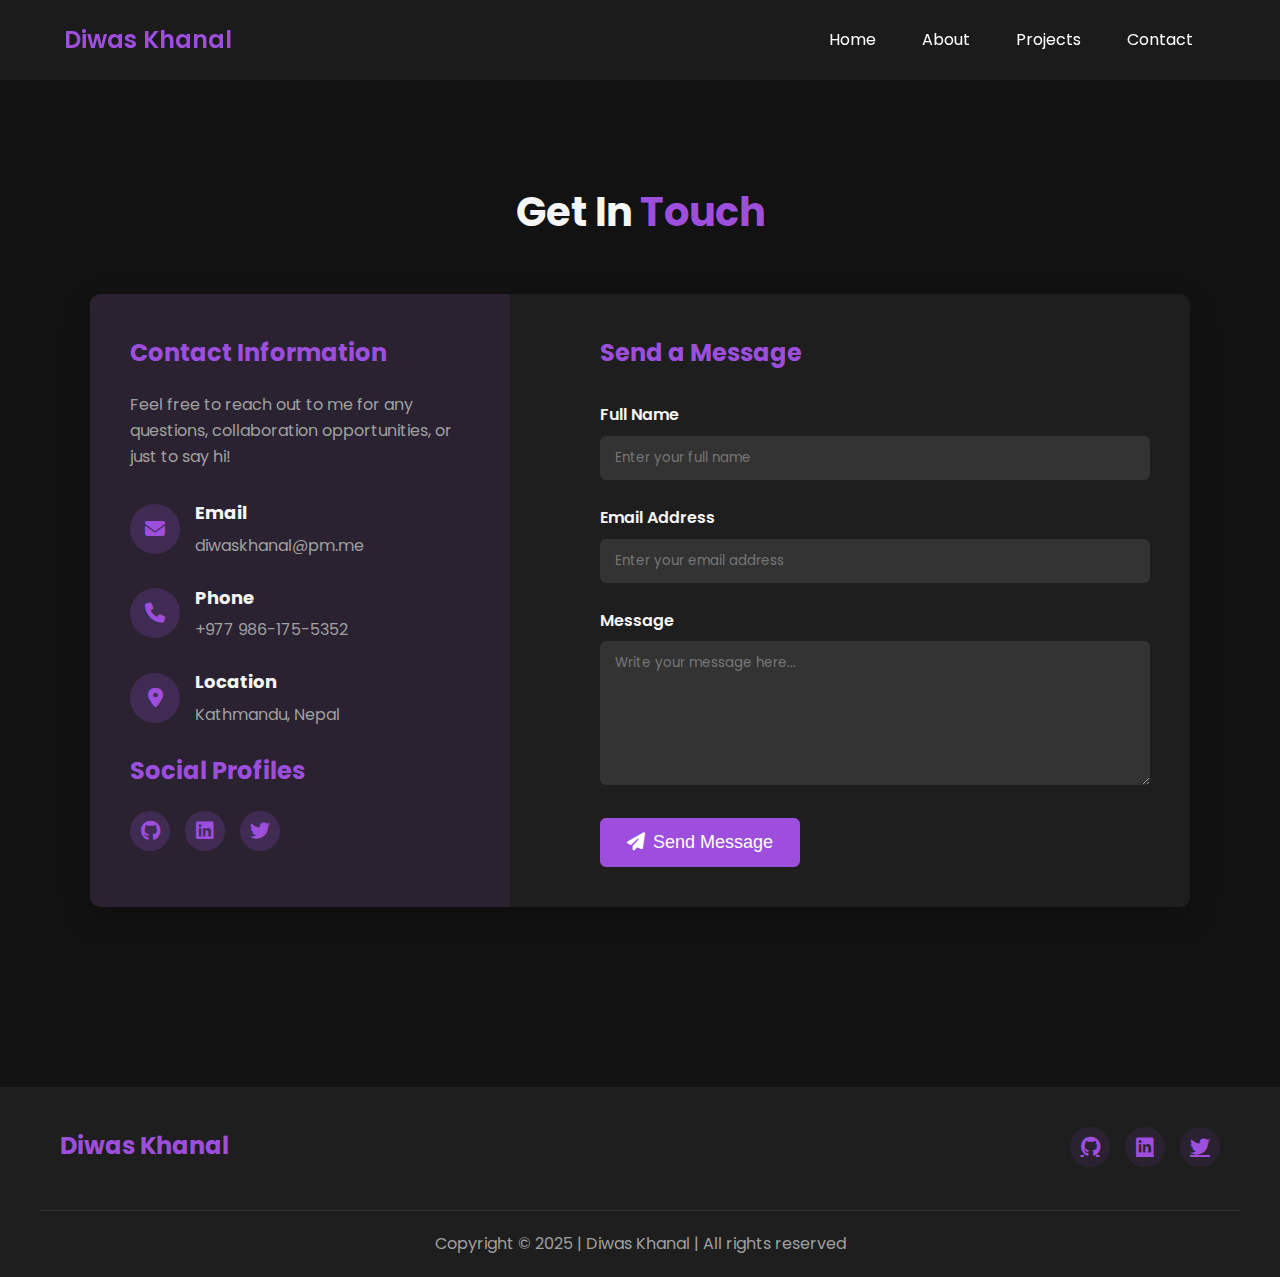
==== contact.html @ 44cfd678 "Add files via upload" ====
<!DOCTYPE html>
<html lang="en">
  <head>
    <meta charset="UTF-8" />
    <meta name="viewport" content="width=device-width, initial-scale=1.0" />
    <title>Contact | Diwas Khanal</title>
    <link rel="preconnect" href="https://fonts.googleapis.com" />
    <link rel="preconnect" href="https://fonts.gstatic.com" crossorigin />
    <link
      href="https://fonts.googleapis.com/css2?family=Poppins:wght@400;600;700&display=swap"
      rel="stylesheet"
    />
    <link rel="stylesheet" href="style.css">
    <link rel="stylesheet" href="https://cdnjs.cloudflare.com/ajax/libs/font-awesome/6.3.0/css/all.min.css">
  </head>
  <body>
    <header>
      <nav>
        <div class="left"><a href="index.html">Diwas Khanal</a></div>
        <div class="right">
            <ul>
                <li><a href="index.html">Home</a></li>
                <li><a href="about.html">About</a></li>
                <li><a href="projects.html">Projects</a></li>
                <li><a href="contact.html">Contact</a></li>
            </ul>
        </div>
      </nav>
    </header>

    <main>
        <section class="contactSection">
            <h1>Get In <span class="text-purple">Touch</span></h1>
            
            <div class="contact-container">
                <div class="contact-info">
                    <h2>Contact Information</h2>
                    <p>Feel free to reach out to me for any questions, collaboration opportunities, or just to say hi!</p>
                    
                    <div class="info-item">
                        <div class="info-icon">
                            <i class="fas fa-envelope"></i>
                        </div>
                        <div class="info-text">
                            <h3>Email</h3>
                            <p>diwaskhanal@pm.me</p>
                        </div>
                    </div>
                    
                    <div class="info-item">
                        <div class="info-icon">
                            <i class="fas fa-phone"></i>
                        </div>
                        <div class="info-text">
                            <h3>Phone</h3>
                            <p>+977 986-175-5352</p>
                        </div>
                    </div>
                    
                    <div class="info-item">
                        <div class="info-icon">
                            <i class="fas fa-map-marker-alt"></i>
                        </div>
                        <div class="info-text">
                            <h3>Location</h3>
                            <p>Kathmandu, Nepal</p>
                        </div>
                    </div>
                    
                    <h2>Social Profiles</h2>
                    <div class="social-links">
                        <a href="https://github.com/diwaskhanal" target="_blank" class="social-link">
                            <i class="fab fa-github"></i>
                        </a>
                        <a href="https://www.linkedin.com/in/diwaskhanal/" target="_blank" class="social-link">
                            <i class="fab fa-linkedin"></i>
                        </a>
                        <a href="https://twitter.com" target="_blank" class="social-link">
                            <i class="fab fa-twitter"></i>
                        </a>
                    </div>
                </div>
                
                <div class="contact-form">
                    <h2>Send a Message</h2>
                    <form id="contactForm">
                        <div class="form-group">
                            <label for="fullName">Full Name</label>
                            <input type="text" id="fullName" name="fullName" required placeholder="Enter your full name">
                        </div>
                        
                        <div class="form-group">
                            <label for="email">Email Address</label>
                            <input type="email" id="email" name="email" required placeholder="Enter your email address">
                        </div>
                        
                        <div class="form-group">
                            <label for="message">Message</label>
                            <textarea id="message" name="message" rows="6" required placeholder="Write your message here..."></textarea>
                        </div>
                        
                        <button type="submit" class="btn submit-btn"><i class="fas fa-paper-plane"></i> Send Message</button>
                    </form>
                </div>
            </div>
        </section>
    </main> 

    <footer>
        <div class="footer">
            <div class="footer-left">
                <h3>Diwas Khanal</h3>
            </div>
            
            <div class="footer-right">
                <div class="social-icons">
                    <a href="https://github.com/diwaskhanal" target="_blank"><i class="fab fa-github"></i></a>
                    <a href="https://www.linkedin.com/in/diwaskhanal/" target="_blank"><i class="fab fa-linkedin"></i></a>
                    <a href="https://twitter.com" target="_blank"><i class="fab fa-twitter"></i></a>
                </div>
            </div>
        </div>
        
        <div class="footer-rights">
           Copyright &copy; 2025 | Diwas Khanal | All rights reserved
        </div>
    </footer>

    <script>
        document.getElementById('contactForm').addEventListener('submit', function(event) {
            event.preventDefault();
            
            // Form validation and submission logic would go here
            alert('Thank you for your message! I will get back to you soon.');
            this.reset();
        });
    </script>
  </body>
</html>
---- style.css ----
* {
    margin: 0;
    padding: 0;
    box-sizing: border-box;
  }
  
  body {
    background-color: #121212;
    color: #f5f5f5;
    font-family: 'Poppins', sans-serif;
    line-height: 1.6;
    min-height: 100vh;
    display: flex;
    flex-direction: column;
  }
  
  main {
    flex: 1;
  }
  
  nav {
    display: flex;
    justify-content: space-between;
    align-items: center;
    height: 80px;
    background-color: rgba(30, 30, 30, 0.8);
    backdrop-filter: blur(10px);
    position: sticky;
    top: 0;
    z-index: 100;
    padding: 0 5%;
  }
  
  nav ul {
    display: flex;
    justify-content: center;
  }  
  
  nav ul li {
    list-style: none;
    margin: 0 23px;
  }
  
  nav ul li a {
    text-decoration: none;
    color: white;
    transition: all 0.3s ease;
  }
  
  nav ul li a:hover {
    color: #9d4edd;
    font-size: 1.01rem;
  }
  
  main hr {
    border: 0;
    background: #9d4edd;
    height: 2px;
    margin: 120px 0;
  }
  
  .left {
    font-size: 1.5rem;
    font-weight: 600;
  }
  
  .left a {
    color: #9d4edd;
    text-decoration: none;
  }
  
  .firstSection {
    display: flex;
    justify-content: space-around;
    align-items: center;
    margin: 100px 0;
    padding: 0 50px;
  }
  
  .firstSection > div {
    width: 40%;
  }
  
  .leftSection {
    font-size: 3rem;
  }
  
  .leftSection .buttons {
    padding: 60px 0;
    display: flex;
  }
  
  .btn {
    padding: 12px 24px;
    background-color: #9d4edd;
    color: white;
    border: 2px solid #9d4edd;
    border-radius: 6px;
    font-size: 18px;
    cursor: pointer;
    margin-right: 20px;
    transition: all 0.3s ease;
    min-width: 180px;
    text-align: center;
    display: flex;
    align-items: center;
    justify-content: center;
    text-decoration: none;
  }
  
  .btn i {
    margin-right: 8px;
  }
  
  .btn:hover {
    background-color: transparent;
    color: #9d4edd;
  }
  
  .rightSection img {
    width: 90%;
    border-radius: 10px;
    box-shadow: 0 10px 30px rgba(157, 78, 221, 0.3);
  }
  
  .text-purple {
    color: #9d4edd;
  }
  
  .text-gray {
    color: #a0a0a0;
  }
  
  #element {
    color: #9d4edd;
  }
  
  .secondSection {
    max-width: 90vw;
    margin: auto;
    padding-bottom: 60px;
  }
  
  .secondSection h1 {
    font-size: 2rem;
    margin-bottom: 40px;
  }
  
  .timeline-container {
    display: flex;
    justify-content: space-between;
    margin-top: 50px;
    position: relative;
  }
  
  .timeline-container::before {
    content: '';
    position: absolute;
    top: 50px;
    left: 0;
    width: 100%;
    height: 2px;
    background-color: #9d4edd;
  }
  
  .timeline-item {
    display: flex;
    flex-direction: column;
    align-items: center;
    width: 18%;
    position: relative;
  }
  
  .timeline-icon {
    width: 50px;
    height: 50px;
    border-radius: 50%;
    background-color: #1e1e1e;
    border: 2px solid #9d4edd;
    display: flex;
    justify-content: center;
    align-items: center;
    margin-bottom: 20px;
    position: relative;
    z-index: 2;
    color: #9d4edd;
    font-size: 1.25rem;
  }
  
  .timeline-icon img {
    width: 25px;
    height: 25px;
  }
  
  .timeline-content {
    text-align: center;
  }
  
  .timeline-title {
    font-weight: 600;
    font-size: 16px;
    margin-bottom: 5px;
  }
  
  .timeline-date {
    color: #a0a0a0;
    font-size: 14px;
  }
  
  /* About Page Styles */
  .aboutSection, .projectsSection, .contactSection {
    max-width: 1200px;
    margin: 100px auto;
    padding: 0 50px;
  }
  
  .aboutSection h1, .projectsSection h1, .contactSection h1 {
    font-size: 2.5rem;
    margin-bottom: 50px;
    text-align: center;
  }
  
  .about-container {
    display: flex;
    gap: 50px;
    align-items: flex-start;
  }
  
  @media (max-width: 768px) {
    .about-container {
      flex-direction: column;
    }
  }
  
  .about-image {
    flex: 1;
    min-width: 300px;
    max-width: 400px;
  }
  
  .about-image img {
    width: 100%;
    border-radius: 10px;
    box-shadow: 0 10px 30px rgba(157, 78, 221, 0.3);
  }
  
  .about-content {
    flex: 2;
  }
  
  .about-content h2 {
    color: #9d4edd;
    margin-top: 30px;
    margin-bottom: 15px;
  }
  
  .about-content p {
    margin-bottom: 20px;
  }
  
  .skills-container {
    margin: 20px 0 30px;
  }
  
  .skill-item {
    margin-bottom: 15px;
  }
  
  .skill-name {
    margin-bottom: 5px;
    font-weight: 600;
  }
  
  .skill-bar {
    height: 10px;
    background-color: #333;
    border-radius: 5px;
    overflow: hidden;
  }
  
  .skill-level {
    height: 100%;
    background-color: #9d4edd;
    border-radius: 5px;
  }
  
  .education-item {
    margin-bottom: 20px;
  }
  
  .education-item h3 {
    font-weight: 600;
    color: #f5f5f5;
  }
  
  .education-item p {
    color: #a0a0a0;
  }
  
  .about-content .buttons {
    display: flex;
    gap: 20px;
    margin-top: 30px;
    flex-wrap: wrap;
  }
  
  /* Projects Page Styles */
  .projects-container {
    display: grid;
    grid-template-columns: repeat(auto-fill, minmax(350px, 1fr));
    gap: 30px;
    margin-top: 50px;
  }
  
  .project-card {
    background-color: #1e1e1e;
    border-radius: 10px;
    overflow: hidden;
    transition: transform 0.3s ease, box-shadow 0.3s ease;
  }
  
  .project-card:hover {
    transform: translateY(-5px);
    box-shadow: 0 10px 30px rgba(157, 78, 221, 0.3);
  }
  
  .project-image {
    height: 200px;
    overflow: hidden;
  }
  
  .project-image img {
    width: 100%;
    height: 100%;
    object-fit: cover;
    transition: transform 0.3s ease;
  }
  
  .project-card:hover .project-image img {
    transform: scale(1.05);
  }
  
  .project-content {
    padding: 20px;
  }
  
  .project-content h3 {
    margin-bottom: 10px;
    color: #f5f5f5;
  }
  
  .project-tags {
    display: flex;
    flex-wrap: wrap;
    margin-bottom: 15px;
  }
  
  .project-tags span {
    background-color: rgba(157, 78, 221, 0.2);
    color: #9d4edd;
    padding: 5px 10px;
    border-radius: 5px;
    margin-right: 10px;
    margin-bottom: 10px;
    font-size: 14px;
  }
  
  .project-links {
    display: flex;
    margin-top: 20px;
  }
  
  .project-link {
    display: inline-block;
    padding: 8px 15px;
    background-color: rgba(157, 78, 221, 0.2);
    color: #9d4edd;
    border-radius: 5px;
    margin-right: 15px;
    text-decoration: none;
    transition: all 0.3s ease;
  }
  
  .project-link:hover {
    background-color: #9d4edd;
    color: white;
  }
  
  .more-projects {
    text-align: center;
    margin-top: 60px;
  }
  
  .more-projects p {
    margin-bottom: 20px;
    font-size: 18px;
  }
  
  /* Contact Page Styles */
  .contact-container {
    display: grid;
    grid-template-columns: 1fr 1.5fr;
    gap: 50px;
    background-color: #1e1e1e;
    border-radius: 10px;
    overflow: hidden;
    box-shadow: 0 10px 30px rgba(0, 0, 0, 0.2);
  }
  
  @media (max-width: 768px) {
    .contact-container {
      grid-template-columns: 1fr;
    }
  }
  
  .contact-info {
    padding: 40px;
    background-color: rgba(157, 78, 221, 0.1);
  }
  
  .contact-info h2 {
    color: #9d4edd;
    margin-bottom: 20px;
  }
  
  .contact-info p {
    margin-bottom: 30px;
    color: #a0a0a0;
  }
  
  .info-item {
    display: flex;
    align-items: center;
    margin-bottom: 25px;
  }
  
  .info-icon {
    width: 50px;
    height: 50px;
    background-color: rgba(157, 78, 221, 0.2);
    border-radius: 50%;
    display: flex;
    justify-content: center;
    align-items: center;
    margin-right: 15px;
    color: #9d4edd;
    font-size: 20px;
  }
  
  .info-text h3 {
    font-size: 18px;
    margin-bottom: 5px;
  }
  
  .info-text p {
    margin: 0;
    color: #a0a0a0;
  }
  
  .social-links {
    display: flex;
    margin-top: 20px;
  }
  
  .social-link {
    width: 40px;
    height: 40px;
    background-color: rgba(157, 78, 221, 0.2);
    border-radius: 50%;
    display: flex;
    justify-content: center;
    align-items: center;
    margin-right: 15px;
    color: #9d4edd;
    text-decoration: none;
    transition: all 0.3s ease;
    font-size: 20px;
  }
  
  .social-link:hover {
    background-color: #9d4edd;
    color: white;
  }
  
  .contact-form {
    padding: 40px;
  }
  
  .contact-form h2 {
    color: #9d4edd;
    margin-bottom: 30px;
  }
  
  .form-group {
    margin-bottom: 25px;
  }
  
  .form-group label {
    display: block;
    margin-bottom: 8px;
    font-weight: 600;
  }
  
  .form-group input, .form-group textarea {
    width: 100%;
    padding: 12px 15px;
    background-color: #333;
    border: none;
    border-radius: 6px;
    color: #f5f5f5;
    font-family: 'Poppins', sans-serif;
    transition: all 0.3s ease;
  }
  
  .form-group input:focus, .form-group textarea:focus {
    outline: none;
    box-shadow: 0 0 0 2px #9d4edd;
  }
  
  .form-group input::placeholder, .form-group textarea::placeholder {
    color: #777;
  }
  
  .submit-btn {
    margin-top: 10px;
    min-width: 200px;
  }
  
  /* Footer Styles */
  footer {
    background-color: #1e1e1e;
    padding: 40px 0 0;
    margin-top: 80px;
  }
  
  .footer {
    display: flex;
    justify-content: space-between;
    max-width: 1200px;
    margin: 0 auto;
    padding: 0 20px 30px;
  }
  
  @media (max-width: 768px) {
    .footer {
      flex-direction: column;
      gap: 30px;
    }
  }
  
  .footer-left {
    max-width: 300px;
  }
  
  .footer-left h3 {
    color: #9d4edd;
    font-size: 1.5rem;
    margin-bottom: 15px;
  }
  
  .footer-left p {
    color: #a0a0a0;
  }
  
  .footer-right {
    display: flex;
    gap: 30px;
  }
  
  @media (max-width: 576px) {
    .footer-right {
      flex-direction: column;
      gap: 20px;
    }
  }
  
  .social-icons {
    display: flex;
  }
  
  .social-icons a {
    width: 40px;
    height: 40px;
    background-color: rgba(157, 78, 221, 0.1);
    border-radius: 50%;
    display: flex;
    justify-content: center;
    align-items: center;
    margin-left: 15px;
    transition: all 0.3s ease;
    color: #9d4edd;
    font-size: 20px;
  }
  
  .social-icons a:hover {
    background-color: #9d4edd;
    color: white;
  }
  
  .footer-rights {
    text-align: center;
    color: #a0a0a0;
    padding: 20px 0;
    border-top: 1px solid #333;
    max-width: 1200px;
    margin: 0 auto;
  }
  
  /* Responsive adjustments */
  @media (max-width: 992px) {
    .firstSection {
      flex-direction: column;
      align-items: center;
      text-align: center;
    }
    
    .firstSection > div {
      width: 100%;
      margin-bottom: 50px;
    }
    
    .leftSection .buttons {
      justify-content: center;
    }
    
    .timeline-container {
      flex-wrap: wrap;
      justify-content: center;
    }
    
    .timeline-item {
      width: 45%;
      margin-bottom: 40px;
    }
  }
  
  @media (max-width: 576px) {
    .leftSection {
      font-size: 2rem;
    }
    
    .leftSection .buttons {
      flex-direction: column;
      align-items: center;
    }
    
    .btn {
      margin-right: 0;
      margin-bottom: 20px;
    }
    
    .timeline-item {
      width: 100%;
    }
    
    nav ul li {
      margin: 0 10px;
    }
  }
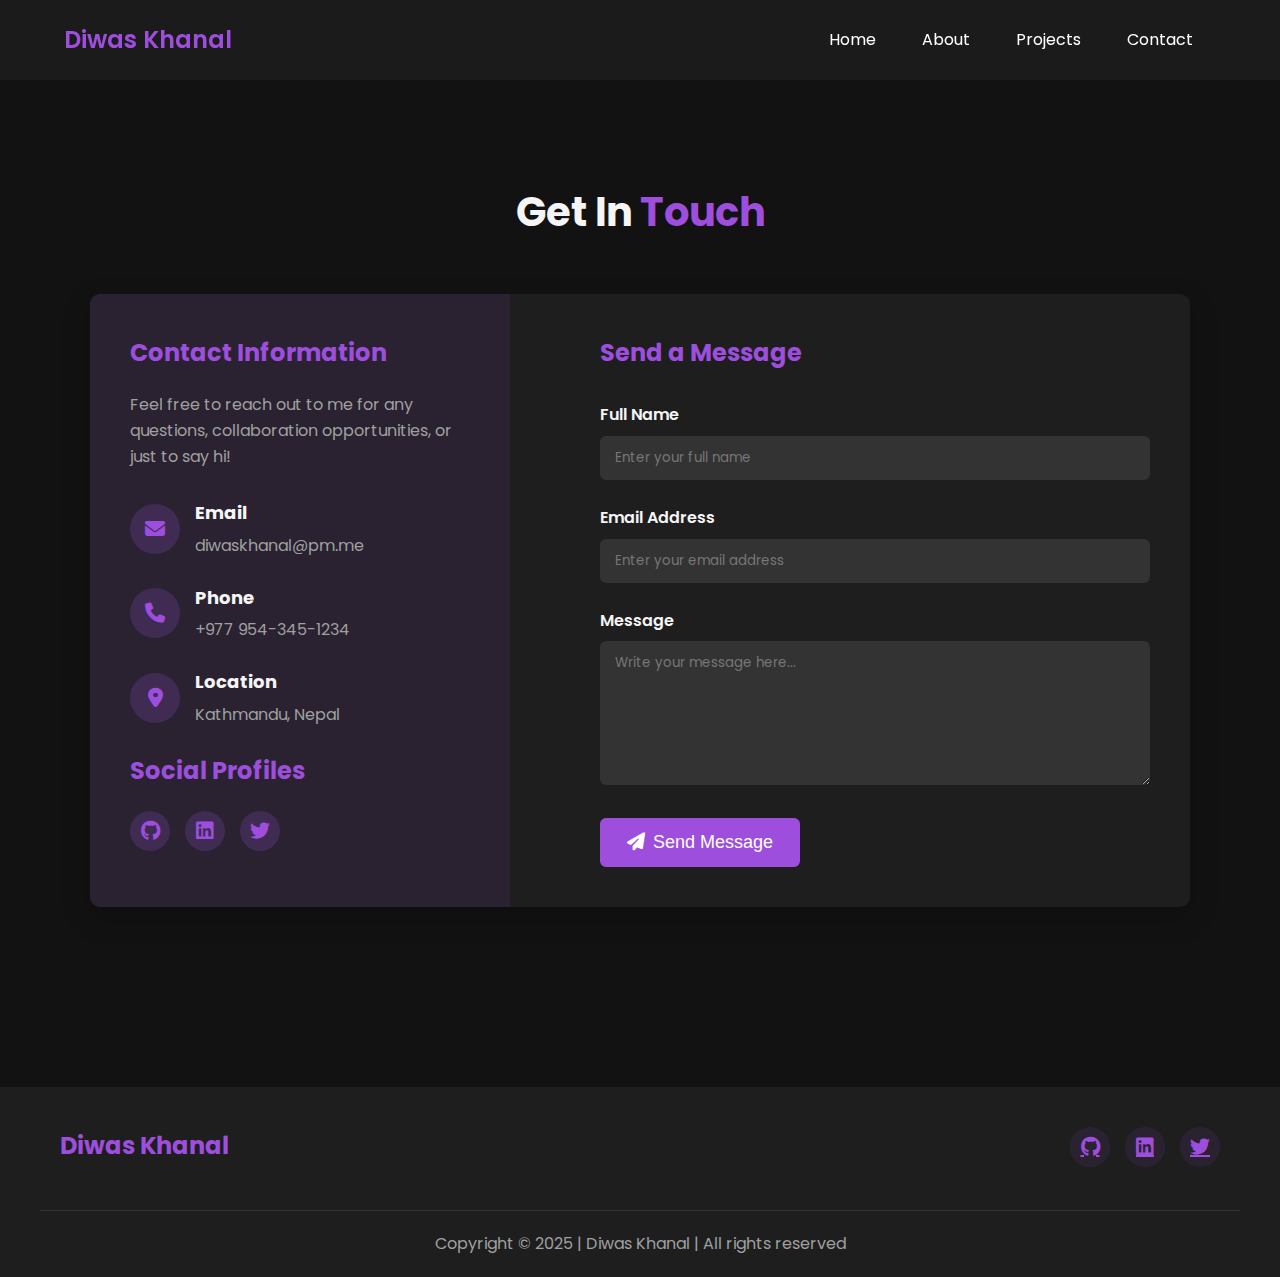
==== commit 6349c041: "Update contact.html" ====
--- a/contact.html
+++ b/contact.html
@@ -53,7 +53,7 @@
                         </div>
                         <div class="info-text">
                             <h3>Phone</h3>
-                            <p>+977 986-175-5352</p>
+                            <p>+977 954-345-1234</p>
                         </div>
                     </div>
                     
@@ -136,4 +136,4 @@
         });
     </script>
   </body>
-</html>+</html>
